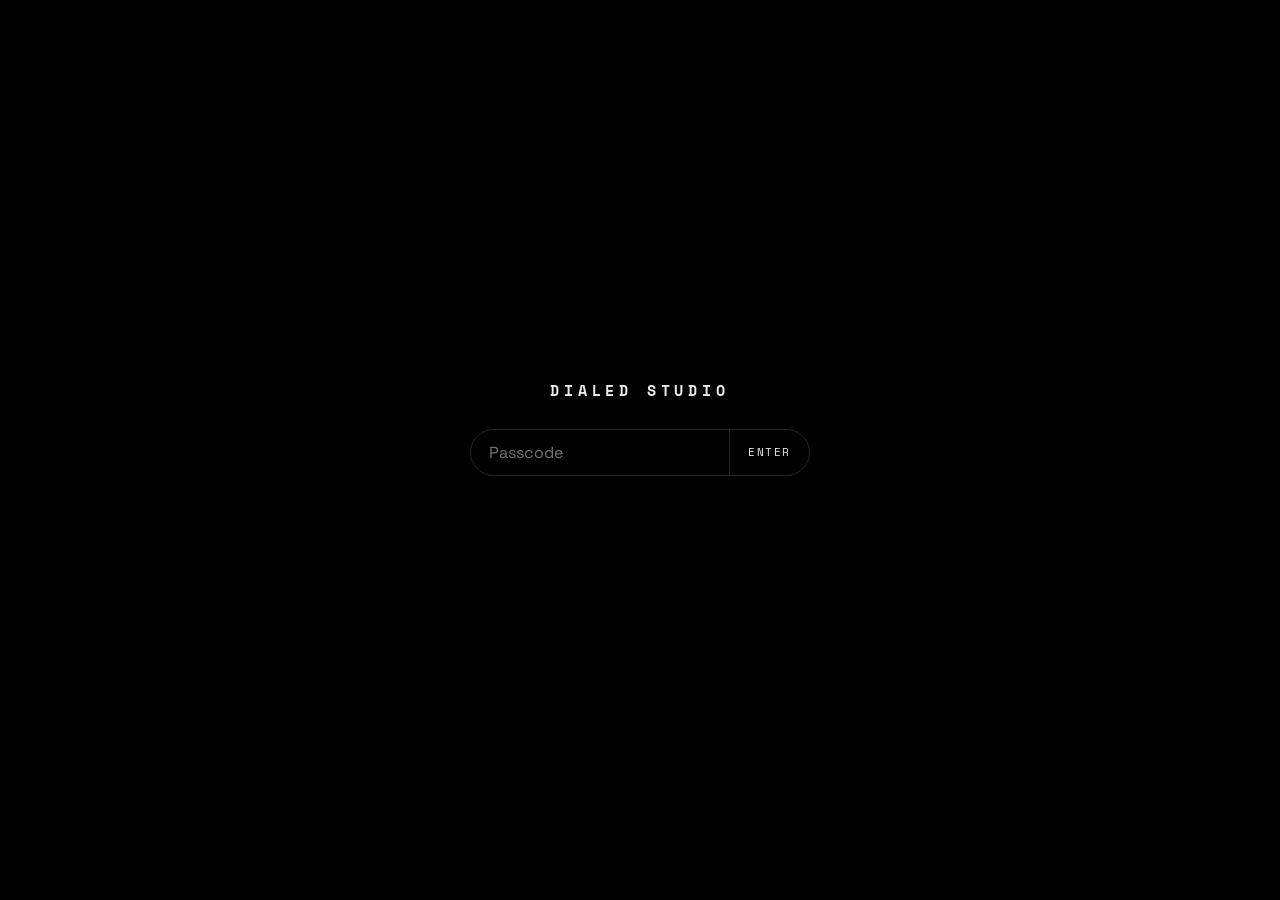
==== studio/index.html @ ce20f862 "Studio: edit the site by chatting at /studio Chats with previews, Put it live, Undo, Try again and a" ====
<!DOCTYPE html>
<html lang="en">
<head>
  <meta charset="UTF-8">
  <meta name="viewport" content="width=device-width, initial-scale=1.0, viewport-fit=cover">
  <meta name="robots" content="noindex, nofollow">
  <meta name="theme-color" content="#000000">
  <title>Dialed Studio</title>
  <link rel="icon" type="image/png" sizes="32x32" href="/images/favicon-32.png">
  <link rel="apple-touch-icon" href="/images/apple-touch-icon.png">
  <link rel="preconnect" href="https://fonts.googleapis.com">
  <link rel="preconnect" href="https://fonts.gstatic.com" crossorigin>
  <link href="https://fonts.googleapis.com/css2?family=Space+Grotesk:wght@400;500;600&family=Space+Mono:wght@400;700&display=swap" rel="stylesheet">
  <style>
    :root {
      --black: #000;
      --white: #fff;
      --text: rgba(255,255,255,0.92);
      --dim: rgba(255,255,255,0.45);
      --dimmer: rgba(255,255,255,0.15);
      --border: rgba(255,255,255,0.09);
      --bubble: rgba(255,255,255,0.06);
      --error: #ff6b5b;
      --font: 'Space Grotesk', sans-serif;
      --mono: 'Space Mono', monospace;
    }
    * { box-sizing: border-box; margin: 0; padding: 0; }
    html, body { height: 100%; background: var(--black); color: var(--text); }
    body { font: 16px/1.5 var(--font); -webkit-font-smoothing: antialiased; }
    button { font: inherit; color: inherit; background: none; border: 0; cursor: pointer; }
    button:disabled { cursor: default; opacity: 0.35; }
    a { color: var(--white); }
    .mono { font-family: var(--mono); font-size: 11px; letter-spacing: 0.14em; text-transform: uppercase; }
    [hidden] { display: none !important; }

    .app { height: 100dvh; display: flex; flex-direction: column; max-width: 720px; margin: 0 auto; }

    /* Passcode */
    .gate { flex: 1; display: flex; flex-direction: column; align-items: center; justify-content: center; gap: 28px; padding: 24px 16px; }
    .gate h1 { font: 600 15px var(--mono); letter-spacing: 0.32em; text-transform: uppercase; }
    .gate form { display: flex; width: min(340px, 100%); border: 1px solid var(--dimmer); border-radius: 999px; overflow: hidden; }
    .gate input { flex: 1; min-width: 0; background: none; border: 0; color: var(--white); font: 16px var(--font); padding: 12px 18px; outline: none; }
    .gate form button { padding: 0 18px; border-left: 1px solid var(--dimmer); }
    .gate .note { min-height: 18px; color: var(--dim); }
    .gate .note.bad { color: var(--error); }

    /* Header */
    header { display: flex; align-items: center; justify-content: space-between; gap: 12px; padding: 16px; padding-top: max(16px, env(safe-area-inset-top)); border-bottom: 1px solid var(--border); }
    header .brand { font: 600 12px var(--mono); letter-spacing: 0.28em; text-transform: uppercase; }
    header nav { display: flex; gap: 6px; }
    .pill { padding: 7px 13px; border: 1px solid var(--dimmer); border-radius: 999px; }
    .pill:hover:not(:disabled) { border-color: var(--dim); }

    /* Chat list */
    .list { flex: 1; overflow-y: auto; padding: 8px 16px 24px; }
    .list button { display: flex; width: 100%; justify-content: space-between; align-items: baseline; gap: 16px; padding: 16px 0; border-bottom: 1px solid var(--border); text-align: left; }
    .list .t { overflow: hidden; text-overflow: ellipsis; white-space: nowrap; }
    .list .s { flex-shrink: 0; color: var(--dim); }
    .list .empty { padding: 32px 0; color: var(--dim); }
    .list .checkup-btn { display: block; width: auto; margin: 24px auto 0; padding: 7px 13px; border: 1px solid var(--dimmer); border-radius: 999px; color: var(--dim); }
    .checks { padding: 8px 0 24px; }
    .checks h2 { font: 600 11px var(--mono); letter-spacing: 0.14em; text-transform: uppercase; color: var(--dim); padding: 16px 0 8px; }
    .check { display: flex; gap: 12px; padding: 12px 0; border-bottom: 1px solid var(--border); }
    .check b { flex-shrink: 0; width: 18px; font-weight: 600; }
    .check.ok b { color: var(--dim); }
    .check.bad b { color: var(--error); }
    .check small { display: block; color: var(--dim); font-size: 14px; margin-top: 2px; }

    /* Thread */
    .thread { flex: 1; overflow-y: auto; padding: 20px 16px 12px; display: flex; flex-direction: column; gap: 10px; }
    .hello { margin: auto 0; padding: 24px 4px; color: var(--dim); }
    .hello p + p { margin-top: 10px; }
    .hello .mono { color: var(--dimmer); display: block; margin-bottom: 14px; }
    .msg { max-width: 86%; padding: 10px 14px; border-radius: 18px; white-space: pre-wrap; overflow-wrap: anywhere; }
    .msg.you { align-self: flex-end; background: var(--white); color: var(--black); border-bottom-right-radius: 6px; }
    .msg.you a { color: var(--black); }
    .who { align-self: flex-end; margin: 4px 6px -6px; font-size: 11px; color: var(--dim); }
    .msg.bot { align-self: flex-start; background: var(--bubble); border: 1px solid var(--border); border-bottom-left-radius: 6px; }
    .msg.bot.error { border-color: rgba(255,107,91,0.4); }
    .msg img { display: block; max-width: 100%; max-height: 260px; border-radius: 10px; margin: 6px 0; }
    .msg.working { display: flex; align-items: center; gap: 10px; color: var(--dim); }
    .msg.note { align-self: center; max-width: 92%; padding: 2px 8px; color: var(--dim); font-size: 14px; text-align: center; }
    .dots { display: inline-flex; gap: 4px; }
    .dots i { width: 6px; height: 6px; border-radius: 50%; background: var(--dim); animation: blink 1.4s infinite both; }
    .dots i:nth-child(2) { animation-delay: 0.2s; }
    .dots i:nth-child(3) { animation-delay: 0.4s; }
    @keyframes blink { 0%, 80%, 100% { opacity: 0.2; } 40% { opacity: 1; } }
    @media (prefers-reduced-motion: reduce) { .dots i { animation: none; opacity: 0.6; } }

    /* Ready / live bar */
    .bar { display: flex; align-items: center; justify-content: space-between; gap: 10px; flex-wrap: wrap; margin: 0 16px 10px; padding: 12px 14px; border: 1px solid var(--dimmer); border-radius: 14px; }
    .bar .info { color: var(--dim); font-size: 14px; }
    .bar .acts { display: flex; gap: 8px; align-items: center; margin-left: auto; }
    .go { padding: 9px 16px; background: var(--white); color: var(--black); border-radius: 999px; font-weight: 600; }
    .ghost { padding: 9px 4px; color: var(--dim); }
    .bar a.pill { text-decoration: none; }

    /* Composer */
    .composer { padding: 10px 16px; padding-bottom: max(14px, env(safe-area-inset-bottom)); border-top: 1px solid var(--border); }
    .shots { display: flex; gap: 8px; margin-bottom: 8px; }
    .shots div { position: relative; }
    .shots img { width: 56px; height: 56px; object-fit: cover; border-radius: 8px; display: block; }
    .shots button { position: absolute; top: -6px; right: -6px; width: 20px; height: 20px; border-radius: 50%; background: var(--white); color: var(--black); font-size: 13px; line-height: 20px; }
    .row { display: flex; align-items: flex-end; gap: 8px; }
    .row textarea { flex: 1; min-width: 0; resize: none; max-height: 160px; padding: 10px 16px; border: 1px solid var(--dimmer); border-radius: 22px; background: none; color: var(--white); font: 16px/1.4 var(--font); outline: none; }
    .row textarea:focus { border-color: var(--dim); }
    .round { width: 42px; height: 42px; flex-shrink: 0; border-radius: 50%; border: 1px solid var(--dimmer); display: grid; place-items: center; }
    .round.send { background: var(--white); color: var(--black); border-color: var(--white); }
    .round svg { width: 18px; height: 18px; }
    .hint { min-height: 18px; margin-top: 6px; color: var(--dim); font-size: 13px; }
    .hint.bad { color: var(--error); }
  </style>
</head>
<body>
<div class="app">

  <section class="gate" id="gate">
    <h1>Dialed Studio</h1>
    <form id="gateForm">
      <input id="key" type="password" autocomplete="current-password" placeholder="Passcode" aria-label="Passcode" required>
      <button class="mono" type="submit">Enter</button>
    </form>
    <p class="note mono" id="gateNote"></p>
  </section>

  <header id="top" hidden>
    <span class="brand">Dialed Studio</span>
    <nav>
      <button class="pill mono" id="chatsBtn" type="button">Chats</button>
      <button class="pill mono" id="newBtn" type="button">New</button>
    </nav>
  </header>

  <section class="list" id="list" hidden></section>

  <section class="thread" id="thread" hidden aria-live="polite"></section>

  <div class="bar" id="bar" hidden></div>

  <form class="composer" id="composer" hidden>
    <div class="shots" id="shots" hidden></div>
    <div class="row">
      <button class="round" id="attach" type="button" aria-label="Add a photo">
        <svg viewBox="0 0 24 24" fill="none" stroke="currentColor" stroke-width="1.6"><rect x="3" y="5" width="18" height="14" rx="2"/><circle cx="9" cy="10" r="1.6"/><path d="M21 16l-5-5-8 8"/></svg>
      </button>
      <input id="file" type="file" accept="image/*" multiple hidden>
      <textarea id="text" rows="1" placeholder="Message" aria-label="Message"></textarea>
      <button class="round send" id="send" type="submit" aria-label="Send">
        <svg viewBox="0 0 24 24" fill="none" stroke="currentColor" stroke-width="2"><path d="M12 19V5M5 12l7-7 7 7"/></svg>
      </button>
    </div>
    <p class="hint" id="hint"></p>
  </form>

</div>
<script>
(() => {
  const API = '/api/studio';
  const $ = id => document.getElementById(id);
  const store = {
    get(k) { try { return localStorage.getItem(k); } catch (e) { return null; } },
    set(k, v) { try { localStorage.setItem(k, v); } catch (e) {} },
    del(k) { try { localStorage.removeItem(k); } catch (e) {} },
  };

  let key = store.get('studioKey') || '';
  let chat = null;      // the open chat's number; null = a new chat
  let state = null;     // the last loaded chat
  let shots = [];       // photos waiting to be sent, as base64 JPEG
  let timer = null;
  let sending = false;

  /* ─── API ─── */
  async function api(method, params) {
    const url = method === 'GET' && params ? `${API}?${new URLSearchParams(params)}` : API;
    let res;
    try {
      res = await fetch(url, {
        method,
        headers: { 'x-studio-key': key, ...(method === 'POST' ? { 'content-type': 'application/json' } : {}) },
        body: method === 'POST' ? JSON.stringify(params) : undefined,
      });
    } catch (e) {
      throw new Error('No connection. Check your signal and try again.');
    }
    if (res.status === 413) throw new Error('That was too big to send. Try fewer photos.');
    let data = {};
    try { data = await res.json(); } catch (e) {}
    if (res.status === 401) { lock("That passcode isn't right."); throw new Error('locked'); }
    if (!res.ok) throw Object.assign(new Error(data.message || 'Something went wrong. Try again.'), { code: data.error });
    return data;
  }

  /* ─── Passcode ─── */
  function lock(note) {
    key = '';
    store.del('studioKey');
    stopPolling();
    ['top', 'list', 'thread', 'bar', 'composer'].forEach(id => { $(id).hidden = true; });
    $('gate').hidden = false;
    $('gateNote').textContent = note || '';
    $('gateNote').classList.toggle('bad', !!note);
    $('key').value = '';
    $('key').focus();
  }

  $('gateForm').addEventListener('submit', async e => {
    e.preventDefault();
    key = $('key').value.trim();
    $('gateNote').classList.remove('bad');
    $('gateNote').textContent = 'Checking…';
    try {
      const { chats } = await api('GET');
      store.set('studioKey', key);
      $('gate').hidden = true;
      $('top').hidden = false;
      const open = chats.find(c => c.open);
      open ? openChat(open.id) : newChat();
    } catch (err) {
      if (err.message !== 'locked') { $('gateNote').classList.add('bad'); $('gateNote').textContent = err.message; }
    }
  });

  /* ─── Views ─── */
  function show(view) {
    $('list').hidden = view !== 'list';
    $('thread').hidden = view !== 'chat';
    $('composer').hidden = view !== 'chat';
    if (view !== 'chat') $('bar').hidden = true;
    $('chatsBtn').textContent = view === 'list' ? 'Back' : 'Chats';
  }

  $('chatsBtn').addEventListener('click', () => {
    if (!$('list').hidden) return chat ? openChat(chat) : newChat();
    showList();
  });
  $('newBtn').addEventListener('click', newChat);

  async function showList() {
    stopPolling();
    show('list');
    const list = $('list');
    list.textContent = '';
    try {
      const { chats } = await api('GET');
      if (!chats.length) list.append(el('p', 'empty', 'No chats yet.'));
      for (const c of chats) {
        const b = el('button');
        b.type = 'button';
        b.append(el('span', 't', c.title), el('span', 's mono', c.open ? 'Open' : c.live ? 'Live' : c.undone ? 'Undone' : 'Dropped'));
        b.addEventListener('click', () => openChat(c.id));
        list.append(b);
      }
    } catch (err) {
      if (err.message !== 'locked') list.append(el('p', 'empty', err.message));
    }
    const checkup = el('button', 'checkup-btn mono', 'Checkup');
    checkup.type = 'button';
    checkup.addEventListener('click', showCheckup);
    list.append(checkup);
  }

  /* Checkup: is everything the studio needs set up and working? */
  async function showCheckup() {
    stopPolling();
    show('list');
    const list = $('list');
    list.textContent = '';
    const box = el('div', 'checks');
    box.append(el('h2', '', 'Checkup'), el('p', 'empty', 'Checking…'));
    list.append(box);
    try {
      const { checks } = await api('GET', { health: 1 });
      box.lastChild.remove();
      for (const c of checks) {
        const row = el('div', `check ${c.ok ? 'ok' : 'bad'}`);
        const text = el('div', '', c.name);
        if (c.fix) text.append(el('small', '', c.fix));
        row.append(el('b', '', c.ok ? '✓' : '✕'), text);
        box.append(row);
      }
      if (checks.every(c => c.ok)) box.append(el('p', 'empty', 'All good.'));
    } catch (err) {
      if (err.message !== 'locked') box.lastChild.textContent = err.message;
    }
  }

  function newChat() {
    stopPolling();
    chat = null;
    state = null;
    show('chat');
    const t = $('thread');
    t.textContent = '';
    const hello = el('div', 'hello');
    hello.append(
      el('span', 'mono', 'New chat'),
      el('p', '', 'Tell me what to change on the site, like you’d text it.'),
      el('p', '', '“New event Dec 3 at Sable, here’s the ticket link…”  “DRX030 is out, here’s the link.”  “Add the recap post for Oct 31.”'),
      el('p', '', 'I’ll make the change and send you a preview. Nothing goes live until you say so.'),
    );
    t.append(hello);
    $('bar').hidden = true;
    setComposer(true, '');
    $('text').focus();
  }

  async function openChat(id) {
    stopPolling();
    chat = id;
    state = null;
    show('chat');
    $('thread').textContent = '';
    $('bar').hidden = true;
    setComposer(false, 'Loading…');
    await refresh(true);
  }

  /* ─── Thread ─── */
  async function refresh(scroll) {
    if (chat === null) return;
    const id = chat;
    let data;
    try { data = await api('GET', { chat: id }); }
    catch (err) {
      if (err.message !== 'locked') { setComposer(true, err.message, true); schedule(20000); }
      return;
    }
    if (chat !== id) return; // switched chats meanwhile
    const t = $('thread');
    const nearBottom = t.scrollHeight - t.scrollTop - t.clientHeight < 80;
    const changed = !state || JSON.stringify(state.messages) !== JSON.stringify(data.messages);
    state = data;
    if (changed) renderThread(data);
    renderBar(data);
    if (changed && (scroll || nearBottom)) t.scrollTop = t.scrollHeight;

    const busy = data.status === 'working' || data.status === 'waiting';
    const finished = ['live', 'closed', 'undone'].includes(data.status);
    if (finished) setComposer(false, '');
    else if (busy) setComposer(false, data.status === 'waiting' ? 'Sent. I’m on it — this takes a minute or two.' : '');
    else setComposer(true, '');

    // Keep watching while something is still happening on the other end.
    if (busy) schedule(5000);
    else if (data.status === 'checking' || (data.status === 'ready' && !(data.preview && data.preview.url))) schedule(8000);
    else if (data.status === 'stuck') schedule(30000);
    else if (data.status === 'live') schedule(60000); // in case the site check undoes it
    else if (data.status === 'review') schedule(60000); // in case Youssef puts it live
  }

  function renderThread(data) {
    const t = $('thread');
    t.textContent = '';
    // Several people in one chat: name each message.
    const names = new Set(data.messages.filter(m => m.from === 'you' && m.by).map(m => m.by));
    for (const m of data.messages) {
      if (names.size > 1 && m.from === 'you' && m.by) t.append(el('div', 'who', m.by));
      if (m.working) {
        const w = el('div', 'msg bot working');
        const dots = el('span', 'dots');
        dots.append(el('i'), el('i'), el('i'));
        w.append(dots, el('span', '', m.step || 'Working on it'));
        t.append(w);
        continue;
      }
      const b = el('div', `msg ${m.from}${m.error ? ' error' : ''}`);
      renderText(b, m.text);
      t.append(b);
    }
    if (data.status === 'stuck') {
      const b = el('div', 'msg note', data.hint || 'Nothing back yet. Try again, and if that doesn’t work, run the Checkup from Chats.');
      t.append(b);
    }
    if (data.status === 'waiting') {
      const w = el('div', 'msg bot working');
      const dots = el('span', 'dots');
      dots.append(el('i'), el('i'), el('i'));
      w.append(dots);
      t.append(w);
    }
  }

  function button(cls, label, onClick) {
    const b = el('button', cls, label);
    b.type = 'button';
    b.addEventListener('click', onClick);
    return b;
  }

  function renderBar(data) {
    const bar = $('bar');
    bar.textContent = '';
    const acts = el('div', 'acts');
    const p = data.preview || {};
    const previewLink = () => {
      if (!p.url) return;
      const a = el('a', 'pill mono', 'Preview ↗');
      a.href = p.url;
      a.target = '_blank';
      a.rel = 'noopener';
      acts.append(a);
    };
    const retryBtn = () => acts.append(button('pill mono', 'Try again', retry));
    let info = '';

    if (data.status === 'ready' || data.status === 'checking') {
      const checking = data.status === 'checking';
      info = checking ? 'Checking the change…' : p.url ? 'Ready. Check the preview.' : p.building ? 'Building a preview…' : 'Ready to go live.';
      acts.append(button('ghost mono', 'Drop', discard));
      if (data.canRetry) retryBtn();
      previewLink();
      const go = button('go', 'Put it live', publish);
      go.disabled = checking;
      acts.append(go);
    } else if (data.status === 'review') {
      info = 'This touches more than the site’s content, so Youssef needs to look at it before it goes live.';
      acts.append(button('ghost mono', 'Drop', discard));
      previewLink();
      retryBtn();
    } else if (data.status === 'failed') {
      info = 'This change didn’t pass the site check.';
      acts.append(button('ghost mono', 'Drop', discard));
      previewLink();
      retryBtn();
    } else if (data.status === 'stuck' || (data.status === 'idle' && data.canRetry)) {
      info = data.status === 'stuck' ? 'No reply yet.' : 'That didn’t work.';
      retryBtn();
    } else if (data.status === 'live') {
      info = 'Live on the site. Can take a minute to show up.';
      if (data.canUndo) acts.append(button('ghost mono', 'Undo', undo));
      acts.append(button('pill mono', 'New chat', newChat));
    } else if (data.status === 'undone' || data.status === 'closed') {
      info = data.status === 'undone' ? 'Undone. Nothing from this chat is on the site.' : 'Dropped. Nothing changed.';
      acts.append(button('pill mono', 'New chat', newChat));
    } else {
      bar.hidden = true;
      return;
    }
    bar.append(el('span', 'info', info), acts);
    bar.hidden = false;
  }

  async function retry(e) {
    e.currentTarget.disabled = true;
    try { await api('POST', { action: 'retry', chat }); }
    catch (err) { if (err.message !== 'locked') setComposer(true, err.message, true); }
    await refresh(true);
  }

  async function undo(e) {
    if (!confirm('Undo this change? The site goes back to how it was before it.')) return;
    const btn = e.currentTarget;
    btn.disabled = true;
    btn.textContent = 'Undoing…';
    try { await api('POST', { action: 'undo', chat }); }
    catch (err) { if (err.message !== 'locked') setComposer(false, err.message, true); }
    await refresh(true);
  }

  async function publish(e) {
    const btn = e.currentTarget;
    btn.disabled = true;
    btn.textContent = 'Going live…';
    try { await api('POST', { action: 'publish', chat }); }
    catch (err) { if (err.message !== 'locked') setComposer(true, err.message, true); }
    await refresh(true);
  }

  async function discard(e) {
    if (!confirm('Drop this change? Nothing on the site will change.')) return;
    e.currentTarget.disabled = true;
    try { await api('POST', { action: 'discard', chat }); }
    catch (err) { if (err.message !== 'locked') setComposer(true, err.message, true); }
    await refresh(true);
  }

  /* ─── Sending ─── */
  $('composer').addEventListener('submit', async e => {
    e.preventDefault();
    if (sending || $('send').disabled) return;
    const text = $('text').value.trim();
    if (!text && !shots.length) return;
    sending = true;
    setComposer(false, shots.length ? 'Sending photos…' : 'Sending…');
    try {
      const res = await api('POST', { action: 'send', chat, text, images: shots });
      $('text').value = '';
      autosize();
      shots = [];
      renderShots();
      chat = res.chat;
      sending = false;
      await refresh(true);
    } catch (err) {
      sending = false;
      if (err.message !== 'locked') setComposer(true, err.message, true);
    }
  });

  $('text').addEventListener('keydown', e => {
    // Enter sends on a keyboard; on phones the return key makes a new line.
    if (e.key === 'Enter' && !e.shiftKey && matchMedia('(hover: hover)').matches) {
      e.preventDefault();
      $('composer').requestSubmit();
    }
  });
  $('text').addEventListener('input', autosize);
  function autosize() {
    const t = $('text');
    t.style.height = 'auto';
    t.style.height = `${Math.min(t.scrollHeight + 2, 160)}px`;
  }

  function setComposer(enabled, hint, bad) {
    const finished = state && ['live', 'closed', 'undone'].includes(state.status);
    $('text').disabled = !enabled || finished;
    $('send').disabled = !enabled || finished;
    $('attach').disabled = !enabled || finished;
    $('text').placeholder = finished ? 'This chat is finished' : 'Message';
    $('hint').textContent = hint || '';
    $('hint').classList.toggle('bad', !!bad);
  }

  /* ─── Photos: shrunk to 1600px JPEG before upload ─── */
  $('attach').addEventListener('click', () => $('file').click());
  $('file').addEventListener('change', async () => {
    const files = [...$('file').files].slice(0, 3 - shots.length);
    $('file').value = '';
    for (const f of files) {
      try { shots.push(await shrink(f)); }
      catch (e) { setComposer(true, 'Couldn’t read that photo.', true); }
    }
    renderShots();
  });

  function shrink(file) {
    return new Promise((resolve, reject) => {
      const url = URL.createObjectURL(file);
      const img = new Image();
      img.onload = () => {
        // Smaller and softer until it's under ~0.9 MB, so three fit in one send.
        let data = '';
        for (const [side, quality] of [[1600, 0.85], [1600, 0.7], [1200, 0.7], [1000, 0.6]]) {
          const scale = Math.min(1, side / Math.max(img.width, img.height));
          const c = document.createElement('canvas');
          c.width = Math.round(img.width * scale);
          c.height = Math.round(img.height * scale);
          c.getContext('2d').drawImage(img, 0, 0, c.width, c.height);
          data = c.toDataURL('image/jpeg', quality).split(',')[1];
          if (data.length < 1_200_000) break;
        }
        URL.revokeObjectURL(url);
        resolve(data);
      };
      img.onerror = () => { URL.revokeObjectURL(url); reject(new Error('bad image')); };
      img.src = url;
    });
  }

  function renderShots() {
    const box = $('shots');
    box.textContent = '';
    shots.forEach((data, i) => {
      const wrap = el('div');
      const img = el('img');
      img.src = `data:image/jpeg;base64,${data}`;
      img.alt = '';
      const x = el('button', '', '×');
      x.type = 'button';
      x.setAttribute('aria-label', 'Remove photo');
      x.addEventListener('click', () => { shots.splice(i, 1); renderShots(); });
      wrap.append(img, x);
      box.append(wrap);
    });
    box.hidden = !shots.length;
  }

  /* ─── Text: plain text with links, **bold** and our own photos ─── */
  function renderText(node, text) {
    // Photos are blocks already; drop the blank lines around them.
    text = text.replace(/\s*(!\[[^\]]*\]\([^)\s]+\))\s*/g, '$1');
    const re = /!\[[^\]]*\]\((https:\/\/raw\.githubusercontent\.com\/[^\s)]+)\)|\[([^\]]+)\]\((https?:\/\/[^\s)]+)\)|(https?:\/\/[^\s<>()]+[^\s<>().,!?;:'"])|\*\*([^*\n]+)\*\*/g;
    let last = 0;
    let m;
    while ((m = re.exec(text))) {
      if (m.index > last) node.append(text.slice(last, m.index));
      if (m[1]) {
        const img = el('img');
        img.src = m[1];
        img.alt = 'Photo';
        img.loading = 'lazy';
        node.append(img);
      } else if (m[3] || m[4]) {
        const a = el('a', '', m[2] || m[4]);
        a.href = m[3] || m[4];
        a.target = '_blank';
        a.rel = 'noopener';
        node.append(a);
      } else if (m[5]) {
        node.append(el('strong', '', m[5]));
      }
      last = re.lastIndex;
    }
    if (last < text.length) node.append(text.slice(last));
  }

  function el(tag, cls, text) {
    const n = document.createElement(tag);
    if (cls) n.className = cls;
    if (text !== undefined) n.textContent = text;
    return n;
  }

  /* ─── Polling ─── */
  // A hidden tab stops asking; coming back to it asks straight away.
  function schedule(ms) { stopPolling(); timer = setTimeout(() => { if (!document.hidden) refresh(false); }, ms); }
  function stopPolling() { clearTimeout(timer); timer = null; }
  document.addEventListener('visibilitychange', () => {
    if (!document.hidden && chat !== null && key && $('list').hidden) refresh(false);
  });

  /* ─── Start ─── */
  if (key) {
    $('key').value = key;
    $('gateForm').requestSubmit();
  } else {
    $('key').focus();
  }
})();
</script>
</body>
</html>
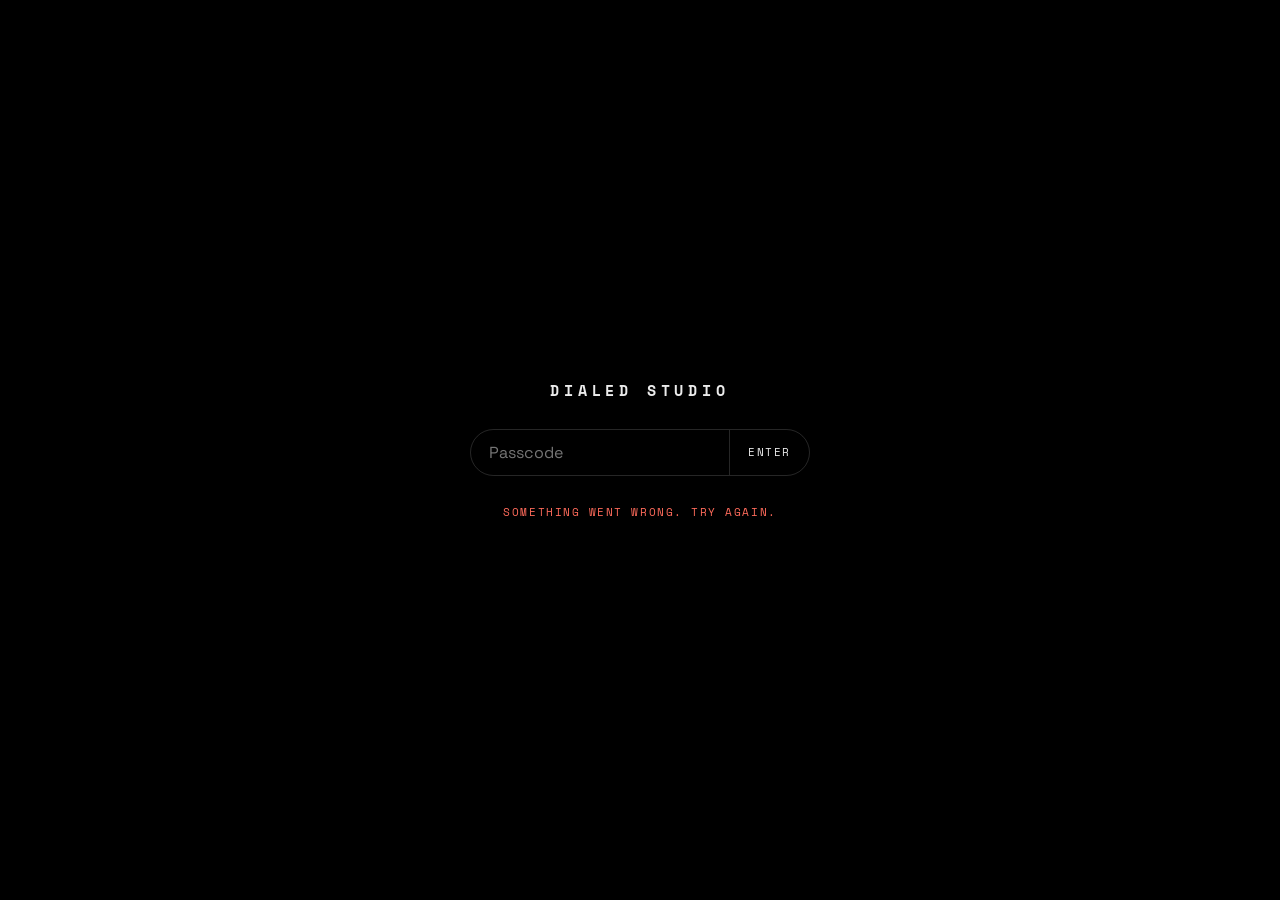
==== commit 66064044: "Studio: each phone signs in once and stays signed in The passcode is kept in an HttpOnly, SameSite=S" ====
--- a/studio/index.html
+++ b/studio/index.html
@@ -163,8 +163,9 @@
     del(k) { try { localStorage.removeItem(k); } catch (e) {} },
   };
 
-  let key = store.get('studioKey') || '';
-  let chat = null;      // the open chat's number; null = a new chat
+  let key = '';         // a typed passcode, for this visit; the server's cookie keeps it after
+  let signedIn = false;
+  let chat = null;     // the open chat's number; null = a new chat
   let state = null;     // the last loaded chat
   let shots = [];       // photos waiting to be sent, as base64 JPEG
   let timer = null;
@@ -177,7 +178,7 @@
     try {
       res = await fetch(url, {
         method,
-        headers: { 'x-studio-key': key, ...(method === 'POST' ? { 'content-type': 'application/json' } : {}) },
+        headers: { ...(key ? { 'x-studio-key': key } : {}), ...(method === 'POST' ? { 'content-type': 'application/json' } : {}) },
         body: method === 'POST' ? JSON.stringify(params) : undefined,
       });
     } catch (e) {
@@ -186,7 +187,7 @@
     if (res.status === 413) throw new Error('That was too big to send. Try fewer photos.');
     let data = {};
     try { data = await res.json(); } catch (e) {}
-    if (res.status === 401) { lock("That passcode isn't right."); throw new Error('locked'); }
+    if (res.status === 401) { lock(data.error === 'passcode' ? "That passcode isn't right." : ''); throw new Error('locked'); }
     if (!res.ok) throw Object.assign(new Error(data.message || 'Something went wrong. Try again.'), { code: data.error });
     return data;
   }
@@ -194,31 +195,43 @@
   /* ─── Passcode ─── */
   function lock(note) {
     key = '';
+    signedIn = false;
     store.del('studioKey');
     stopPolling();
     ['top', 'list', 'thread', 'bar', 'composer'].forEach(id => { $(id).hidden = true; });
     $('gate').hidden = false;
+    $('gateForm').hidden = false;
     $('gateNote').textContent = note || '';
     $('gateNote').classList.toggle('bad', !!note);
     $('key').value = '';
     $('key').focus();
   }
 
-  $('gateForm').addEventListener('submit', async e => {
-    e.preventDefault();
-    key = $('key').value.trim();
+  // With no passcode, this asks whether this phone is already signed in.
+  async function signIn(passcode) {
+    key = passcode;
     $('gateNote').classList.remove('bad');
-    $('gateNote').textContent = 'Checking…';
+    $('gateNote').textContent = passcode ? 'Checking…' : '';
     try {
       const { chats } = await api('GET');
-      store.set('studioKey', key);
+      signedIn = true;
+      store.del('studioKey'); // from before the cookie
       $('gate').hidden = true;
       $('top').hidden = false;
       const open = chats.find(c => c.open);
       open ? openChat(open.id) : newChat();
     } catch (err) {
-      if (err.message !== 'locked') { $('gateNote').classList.add('bad'); $('gateNote').textContent = err.message; }
-    }
+      if (err.message !== 'locked') {
+        $('gateForm').hidden = false;
+        $('gateNote').classList.add('bad');
+        $('gateNote').textContent = err.message;
+      }
+    }
+  }
+
+  $('gateForm').addEventListener('submit', e => {
+    e.preventDefault();
+    signIn($('key').value.trim());
   });
 
   /* ─── Views ─── */
@@ -423,6 +436,8 @@
       acts.append(button('ghost mono', 'Drop', discard));
       previewLink();
       retryBtn();
+    } else if (data.status === 'limited') {
+      info = 'Weekly limit reached. Send it again once it frees up.';
     } else if (data.status === 'stuck' || (data.status === 'idle' && data.canRetry)) {
       info = data.status === 'stuck' ? 'No reply yet.' : 'That didn’t work.';
       retryBtn();
@@ -617,16 +632,24 @@
   function schedule(ms) { stopPolling(); timer = setTimeout(() => { if (!document.hidden) refresh(false); }, ms); }
   function stopPolling() { clearTimeout(timer); timer = null; }
   document.addEventListener('visibilitychange', () => {
-    if (!document.hidden && chat !== null && key && $('list').hidden) refresh(false);
+    if (!document.hidden && chat !== null && signedIn && $('list').hidden) refresh(false);
   });
 
   /* ─── Start ─── */
-  if (key) {
-    $('key').value = key;
-    $('gateForm').requestSubmit();
-  } else {
-    $('key').focus();
-  }
+  // A sign-in link, /studio#k=<passcode>, signs a phone in with one tap. The
+  // passcode comes straight off the address so it isn't left on screen.
+  function fromLink() {
+    const link = new URLSearchParams(location.hash.slice(1)).get('k');
+    if (link !== null) history.replaceState(null, '', location.pathname + location.search);
+    return (link || '').trim();
+  }
+  // The link opened while the studio is already showing in this tab.
+  addEventListener('hashchange', () => {
+    const link = fromLink();
+    if (link && !signedIn) signIn(link);
+  });
+  $('gateForm').hidden = true; // until we know this phone needs it
+  signIn(fromLink() || (store.get('studioKey') || '').trim());
 })();
 </script>
 </body>
